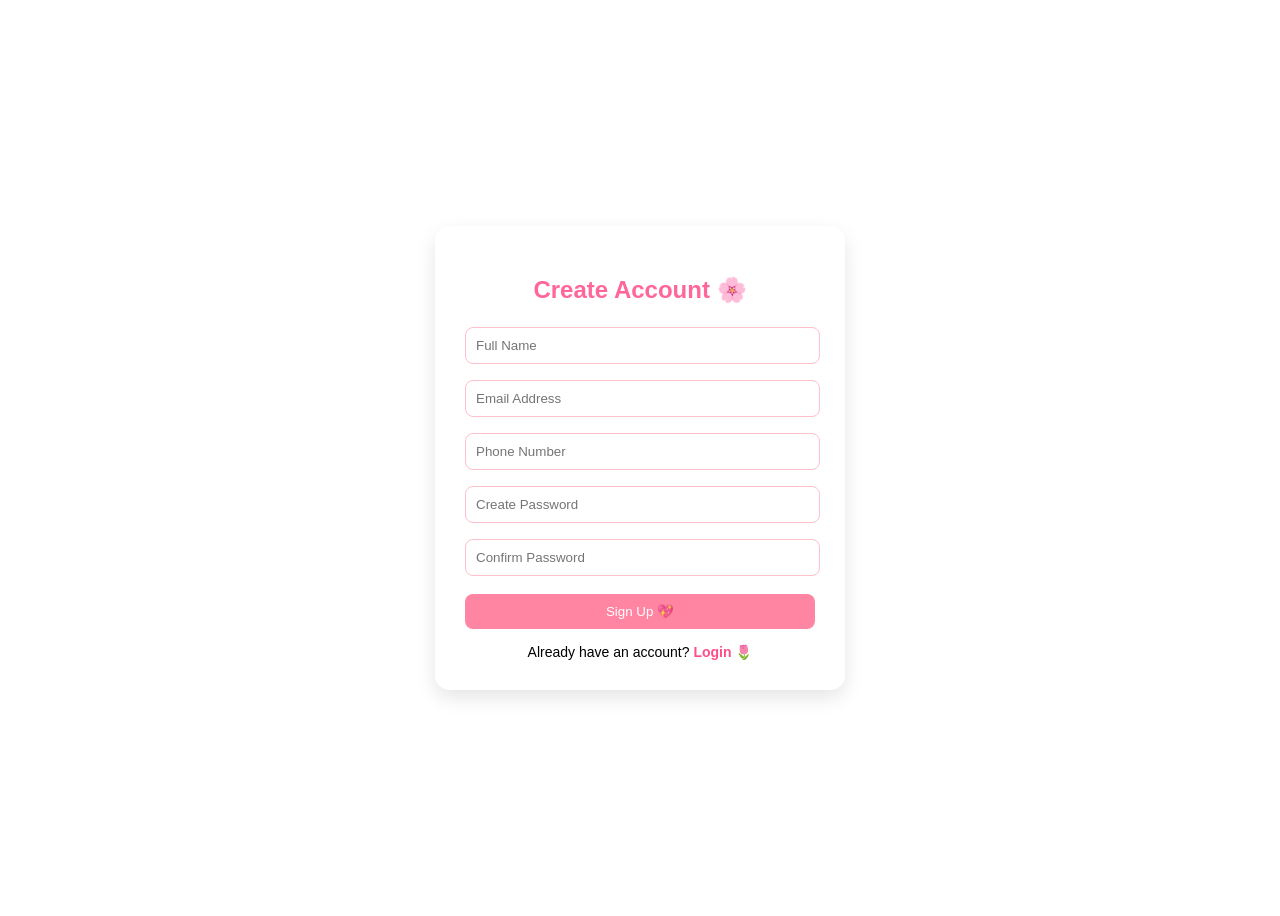
==== index.html @ 88ee88a9 "Add files via upload" ====
<!DOCTYPE html>
<html>
<head>
    <title>Bloom & Bliss - Sign Up</title>
    <link rel="icon" href="data:image/svg+xml,<svg xmlns=%22http://www.w3.org/2000/svg%22 viewBox=%220 0 100 100%22><text y=%22.9em%22 font-size=%2290%22>🌸</text></svg>">

    <style>
        body {
            background: url(beautiful-soft-pink-flowers-serene-pastel-landscape-dusk-gentle-dreamy-lighting-delicate-petals-glowing-427763931.webp);
            background-size: cover;
            background-position: center;
            font-family: Arial, sans-serif;
            display: flex;
            justify-content: center;
            align-items: center;
            height: 100vh;
        }

        .signup-box {
            background: rgba(255, 255, 255, 0.95);
            padding: 30px;
            width: 350px;
            border-radius: 15px;
            box-shadow: 0 8px 20px rgba(0,0,0,0.1);
            text-align: center;
        }

        h2 {
            color: #ff6699;
            margin-bottom: 15px;
        }

        input {
            width: 95%;
            padding: 10px;
            margin: 8px 0;
            border-radius: 8px;
            border: 1px solid #ffc0cb;
        }

        button {
            width: 100%;
            padding: 10px;
            background-color: #ff85a2;
            color: white;
            border: none;
            border-radius: 8px;
            cursor: pointer;
            margin-top: 10px;
        }

        button:hover {
            background-color: #ff4d88;
        }

        .message {
            margin-top: 10px;
            font-size: 14px;
        }

        .login-link {
            margin-top: 15px;
            font-size: 14px;
        }

        .login-link a {
            color: #ff4d88;
            text-decoration: none;
            font-weight: bold;
        }

        .login-link a:hover {
            text-decoration: underline;
        }
    </style>
</head>
<body>

<div class="signup-box">
    <h2>Create Account 🌸</h2>

    <form id="signupForm">
        <input type="text" id="fullname" placeholder="Full Name">
        <input type="email" id="email" placeholder="Email Address">
        <input type="tel" id="phone" placeholder="Phone Number">
        <input type="password" id="password" placeholder="Create Password">
        <input type="password" id="confirmPassword" placeholder="Confirm Password">

        <button type="submit">Sign Up 💖</button>
        <p id="message" class="message"></p>
    </form>

    <div class="login-link">
        Already have an account? 
        <a href="ex_4.html">Login 🌷</a>
    </div>
</div>

<script>
document.getElementById("signupForm").addEventListener("submit", function(event) {
    event.preventDefault();

    let fullname = document.getElementById("fullname").value;
    let email = document.getElementById("email").value;
    let phone = document.getElementById("phone").value;
    let password = document.getElementById("password").value;
    let confirmPassword = document.getElementById("confirmPassword").value;
    let message = document.getElementById("message");

    if(fullname === "" || email === "" || phone === "" || password === "" || confirmPassword === "") {
        message.style.color = "red";
        message.innerHTML = "Please fill all fields 🌷";
    }
    else if(password !== confirmPassword) {
        message.style.color = "red";
        message.innerHTML = "Passwords do not match 💔";
    }
    else {
    message.style.color = "green";
    message.innerHTML = "Account Created Successfully 🌸";
    setTimeout(function() {
        window.location.href = "ex3.html";
    }, 1500);
}

});
</script>

</body>
</html>
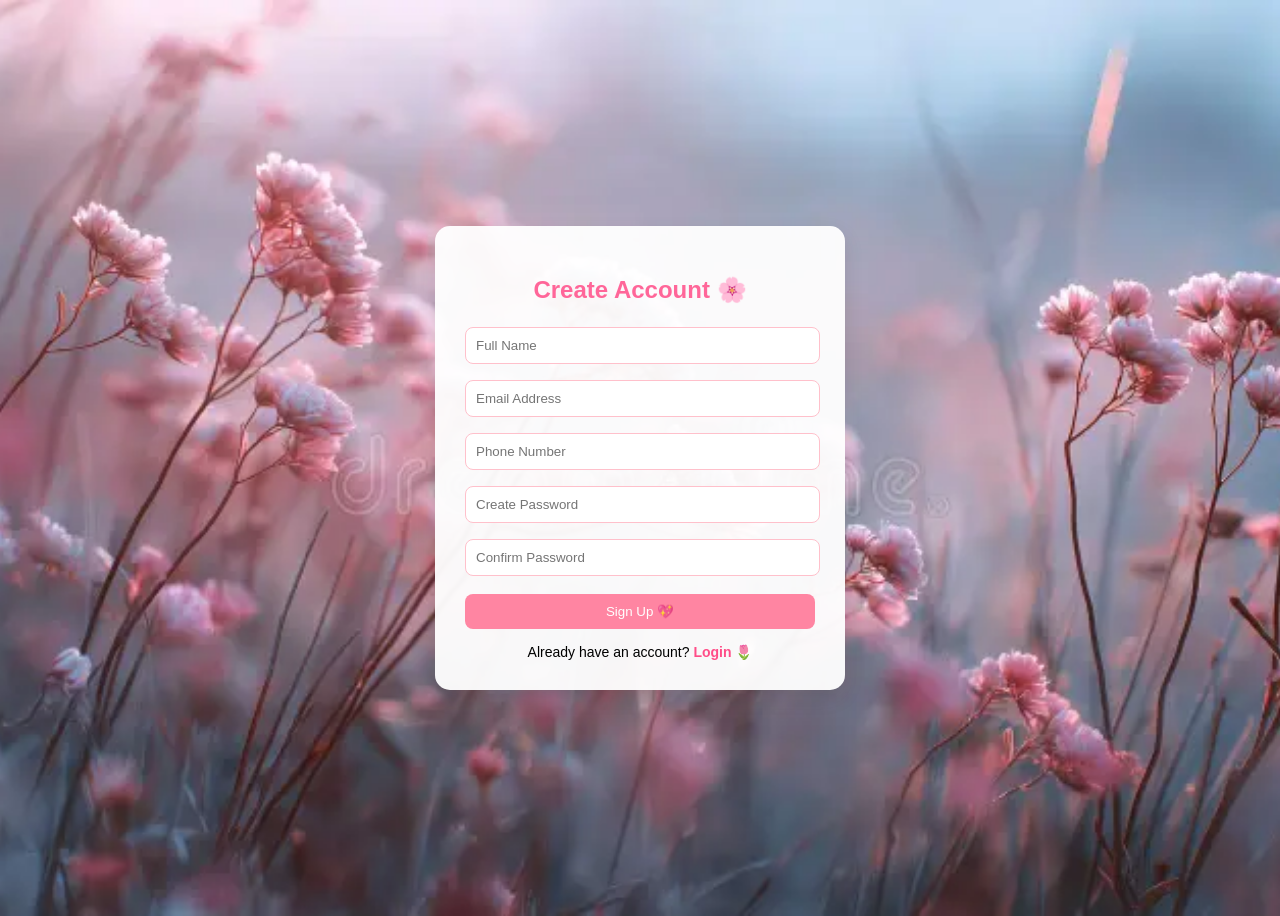
==== commit 442f9f26: "Assesment file added" ====
--- a/index.html
+++ b/index.html
@@ -1,130 +1,130 @@
-<!DOCTYPE html>
-<html>
-<head>
-    <title>Bloom & Bliss - Sign Up</title>
-    <link rel="icon" href="data:image/svg+xml,<svg xmlns=%22http://www.w3.org/2000/svg%22 viewBox=%220 0 100 100%22><text y=%22.9em%22 font-size=%2290%22>🌸</text></svg>">
-
-    <style>
-        body {
-            background: url(beautiful-soft-pink-flowers-serene-pastel-landscape-dusk-gentle-dreamy-lighting-delicate-petals-glowing-427763931.webp);
-            background-size: cover;
-            background-position: center;
-            font-family: Arial, sans-serif;
-            display: flex;
-            justify-content: center;
-            align-items: center;
-            height: 100vh;
-        }
-
-        .signup-box {
-            background: rgba(255, 255, 255, 0.95);
-            padding: 30px;
-            width: 350px;
-            border-radius: 15px;
-            box-shadow: 0 8px 20px rgba(0,0,0,0.1);
-            text-align: center;
-        }
-
-        h2 {
-            color: #ff6699;
-            margin-bottom: 15px;
-        }
-
-        input {
-            width: 95%;
-            padding: 10px;
-            margin: 8px 0;
-            border-radius: 8px;
-            border: 1px solid #ffc0cb;
-        }
-
-        button {
-            width: 100%;
-            padding: 10px;
-            background-color: #ff85a2;
-            color: white;
-            border: none;
-            border-radius: 8px;
-            cursor: pointer;
-            margin-top: 10px;
-        }
-
-        button:hover {
-            background-color: #ff4d88;
-        }
-
-        .message {
-            margin-top: 10px;
-            font-size: 14px;
-        }
-
-        .login-link {
-            margin-top: 15px;
-            font-size: 14px;
-        }
-
-        .login-link a {
-            color: #ff4d88;
-            text-decoration: none;
-            font-weight: bold;
-        }
-
-        .login-link a:hover {
-            text-decoration: underline;
-        }
-    </style>
-</head>
-<body>
-
-<div class="signup-box">
-    <h2>Create Account 🌸</h2>
-
-    <form id="signupForm">
-        <input type="text" id="fullname" placeholder="Full Name">
-        <input type="email" id="email" placeholder="Email Address">
-        <input type="tel" id="phone" placeholder="Phone Number">
-        <input type="password" id="password" placeholder="Create Password">
-        <input type="password" id="confirmPassword" placeholder="Confirm Password">
-
-        <button type="submit">Sign Up 💖</button>
-        <p id="message" class="message"></p>
-    </form>
-
-    <div class="login-link">
-        Already have an account? 
-        <a href="ex_4.html">Login 🌷</a>
-    </div>
-</div>
-
-<script>
-document.getElementById("signupForm").addEventListener("submit", function(event) {
-    event.preventDefault();
-
-    let fullname = document.getElementById("fullname").value;
-    let email = document.getElementById("email").value;
-    let phone = document.getElementById("phone").value;
-    let password = document.getElementById("password").value;
-    let confirmPassword = document.getElementById("confirmPassword").value;
-    let message = document.getElementById("message");
-
-    if(fullname === "" || email === "" || phone === "" || password === "" || confirmPassword === "") {
-        message.style.color = "red";
-        message.innerHTML = "Please fill all fields 🌷";
-    }
-    else if(password !== confirmPassword) {
-        message.style.color = "red";
-        message.innerHTML = "Passwords do not match 💔";
-    }
-    else {
-    message.style.color = "green";
-    message.innerHTML = "Account Created Successfully 🌸";
-    setTimeout(function() {
-        window.location.href = "ex3.html";
-    }, 1500);
-}
-
-});
-</script>
-
-</body>
-</html>
+<!DOCTYPE html>
+<html>
+<head>
+    <title>Bloom & Bliss - Sign Up</title>
+    <link rel="icon" href="data:image/svg+xml,<svg xmlns=%22http://www.w3.org/2000/svg%22 viewBox=%220 0 100 100%22><text y=%22.9em%22 font-size=%2290%22>🌸</text></svg>">
+
+    <style>
+        body {
+            background: url(beautiful-soft-pink-flowers-serene-pastel-landscape-dusk-gentle-dreamy-lighting-delicate-petals-glowing-427763931.webp);
+            background-size: cover;
+            background-position: center;
+            font-family: Arial, sans-serif;
+            display: flex;
+            justify-content: center;
+            align-items: center;
+            height: 100vh;
+        }
+
+        .signup-box {
+            background: rgba(255, 255, 255, 0.95);
+            padding: 30px;
+            width: 350px;
+            border-radius: 15px;
+            box-shadow: 0 8px 20px rgba(0,0,0,0.1);
+            text-align: center;
+        }
+
+        h2 {
+            color: #ff6699;
+            margin-bottom: 15px;
+        }
+
+        input {
+            width: 95%;
+            padding: 10px;
+            margin: 8px 0;
+            border-radius: 8px;
+            border: 1px solid #ffc0cb;
+        }
+
+        button {
+            width: 100%;
+            padding: 10px;
+            background-color: #ff85a2;
+            color: white;
+            border: none;
+            border-radius: 8px;
+            cursor: pointer;
+            margin-top: 10px;
+        }
+
+        button:hover {
+            background-color: #ff4d88;
+        }
+
+        .message {
+            margin-top: 10px;
+            font-size: 14px;
+        }
+
+        .login-link {
+            margin-top: 15px;
+            font-size: 14px;
+        }
+
+        .login-link a {
+            color: #ff4d88;
+            text-decoration: none;
+            font-weight: bold;
+        }
+
+        .login-link a:hover {
+            text-decoration: underline;
+        }
+    </style>
+</head>
+<body>
+
+<div class="signup-box">
+    <h2>Create Account 🌸</h2>
+
+    <form id="signupForm">
+        <input type="text" id="fullname" placeholder="Full Name">
+        <input type="email" id="email" placeholder="Email Address">
+        <input type="tel" id="phone" placeholder="Phone Number">
+        <input type="password" id="password" placeholder="Create Password">
+        <input type="password" id="confirmPassword" placeholder="Confirm Password">
+
+        <button type="submit">Sign Up 💖</button>
+        <p id="message" class="message"></p>
+    </form>
+
+    <div class="login-link">
+        Already have an account? 
+        <a href="ex_4.html">Login 🌷</a>
+    </div>
+</div>
+
+<script>
+document.getElementById("signupForm").addEventListener("submit", function(event) {
+    event.preventDefault();
+
+    let fullname = document.getElementById("fullname").value;
+    let email = document.getElementById("email").value;
+    let phone = document.getElementById("phone").value;
+    let password = document.getElementById("password").value;
+    let confirmPassword = document.getElementById("confirmPassword").value;
+    let message = document.getElementById("message");
+
+    if(fullname === "" || email === "" || phone === "" || password === "" || confirmPassword === "") {
+        message.style.color = "red";
+        message.innerHTML = "Please fill all fields 🌷";
+    }
+    else if(password !== confirmPassword) {
+        message.style.color = "red";
+        message.innerHTML = "Passwords do not match 💔";
+    }
+    else {
+    message.style.color = "green";
+    message.innerHTML = "Account Created Successfully 🌸";
+    setTimeout(function() {
+        window.location.href = "ex3.html";
+    }, 1500);
+}
+
+});
+</script>
+
+</body>
+</html>
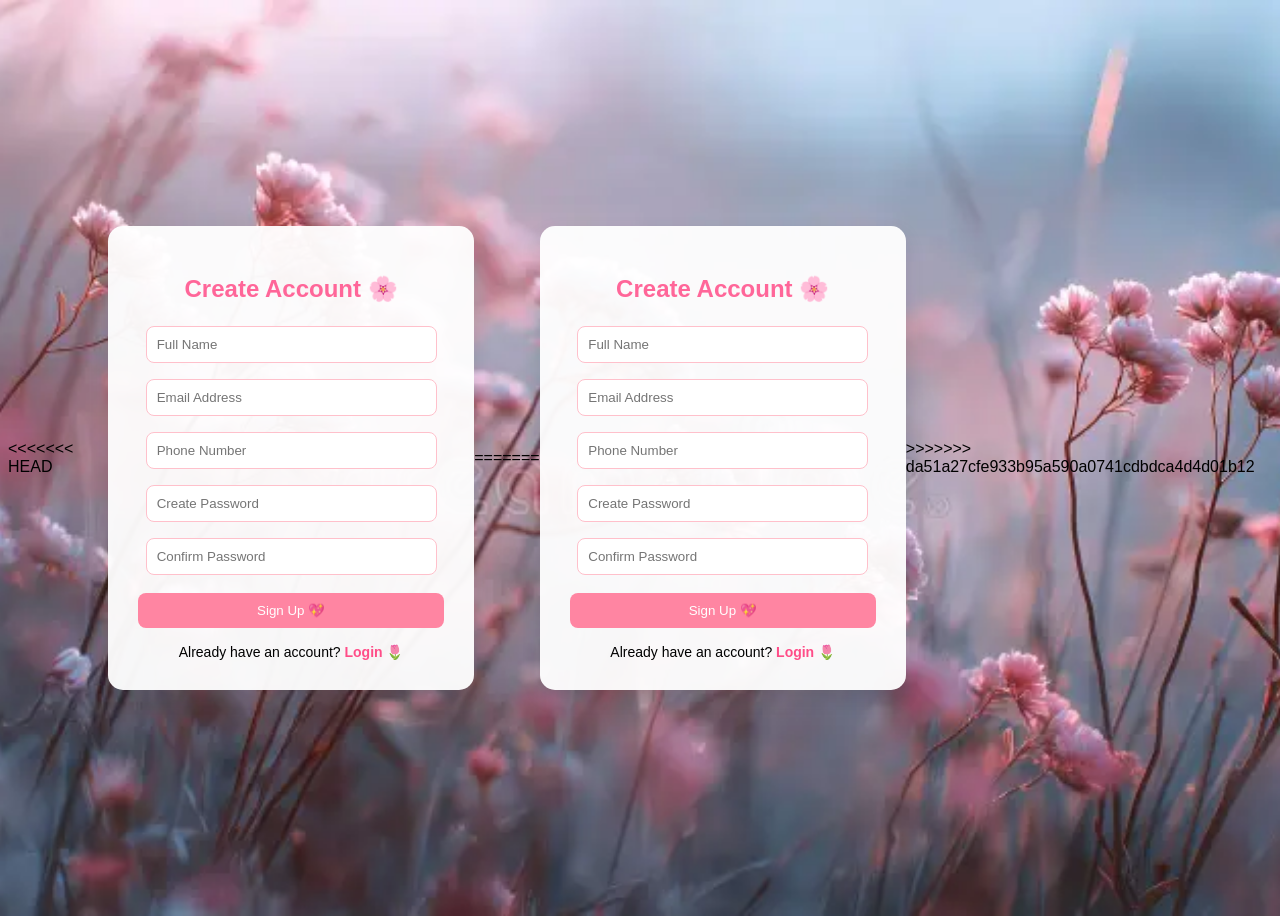
==== commit d1009546: "File added" ====
--- a/index.html
+++ b/index.html
@@ -1,3 +1,4 @@
+<<<<<<< HEAD
 <!DOCTYPE html>
 <html>
 <head>
@@ -128,3 +129,135 @@
 
 </body>
 </html>
+=======
+<!DOCTYPE html>
+<html>
+<head>
+    <title>Bloom & Bliss - Sign Up</title>
+    <link rel="icon" href="data:image/svg+xml,<svg xmlns=%22http://www.w3.org/2000/svg%22 viewBox=%220 0 100 100%22><text y=%22.9em%22 font-size=%2290%22>🌸</text></svg>">
+
+    <style>
+        body {
+            background: url(beautiful-soft-pink-flowers-serene-pastel-landscape-dusk-gentle-dreamy-lighting-delicate-petals-glowing-427763931.webp);
+            background-size: cover;
+            background-position: center;
+            font-family: Arial, sans-serif;
+            display: flex;
+            justify-content: center;
+            align-items: center;
+            height: 100vh;
+        }
+
+        .signup-box {
+            background: rgba(255, 255, 255, 0.95);
+            padding: 30px;
+            width: 350px;
+            border-radius: 15px;
+            box-shadow: 0 8px 20px rgba(0,0,0,0.1);
+            text-align: center;
+        }
+
+        h2 {
+            color: #ff6699;
+            margin-bottom: 15px;
+        }
+
+        input {
+            width: 95%;
+            padding: 10px;
+            margin: 8px 0;
+            border-radius: 8px;
+            border: 1px solid #ffc0cb;
+        }
+
+        button {
+            width: 100%;
+            padding: 10px;
+            background-color: #ff85a2;
+            color: white;
+            border: none;
+            border-radius: 8px;
+            cursor: pointer;
+            margin-top: 10px;
+        }
+
+        button:hover {
+            background-color: #ff4d88;
+        }
+
+        .message {
+            margin-top: 10px;
+            font-size: 14px;
+        }
+
+        .login-link {
+            margin-top: 15px;
+            font-size: 14px;
+        }
+
+        .login-link a {
+            color: #ff4d88;
+            text-decoration: none;
+            font-weight: bold;
+        }
+
+        .login-link a:hover {
+            text-decoration: underline;
+        }
+    </style>
+</head>
+<body>
+
+<div class="signup-box">
+    <h2>Create Account 🌸</h2>
+
+    <form id="signupForm">
+        <input type="text" id="fullname" placeholder="Full Name">
+        <input type="email" id="email" placeholder="Email Address">
+        <input type="tel" id="phone" placeholder="Phone Number">
+        <input type="password" id="password" placeholder="Create Password">
+        <input type="password" id="confirmPassword" placeholder="Confirm Password">
+
+        <button type="submit">Sign Up 💖</button>
+        <p id="message" class="message"></p>
+    </form>
+
+    <div class="login-link">
+        Already have an account? 
+        <a href="ex_4.html">Login 🌷</a>
+    </div>
+</div>
+
+<script>
+document.getElementById("signupForm").addEventListener("submit", function(event) {
+    event.preventDefault();
+
+    let fullname = document.getElementById("fullname").value;
+    let email = document.getElementById("email").value;
+    let phone = document.getElementById("phone").value;
+    let password = document.getElementById("password").value;
+    let confirmPassword = document.getElementById("confirmPassword").value;
+    let message = document.getElementById("message");
+
+    if(fullname === "" || email === "" || phone === "" || password === "" || confirmPassword === "") {
+        message.style.color = "red";
+        message.innerHTML = "Please fill all fields 🌷";
+    }
+    else if(password !== confirmPassword) {
+        message.style.color = "red";
+        message.innerHTML = "Passwords do not match 💔";
+    }
+    else {
+    message.style.color = "green";
+    message.innerHTML = "Account Created Successfully 🌸";
+    setTimeout(function() {
+        window.location.href = "ex3.html";
+    }, 1500);
+}
+
+});
+</script>
+
+</body>
+</html>
+>>>>>>> da51a27cfe933b95a590a0741cdbdca4d4d01b12
